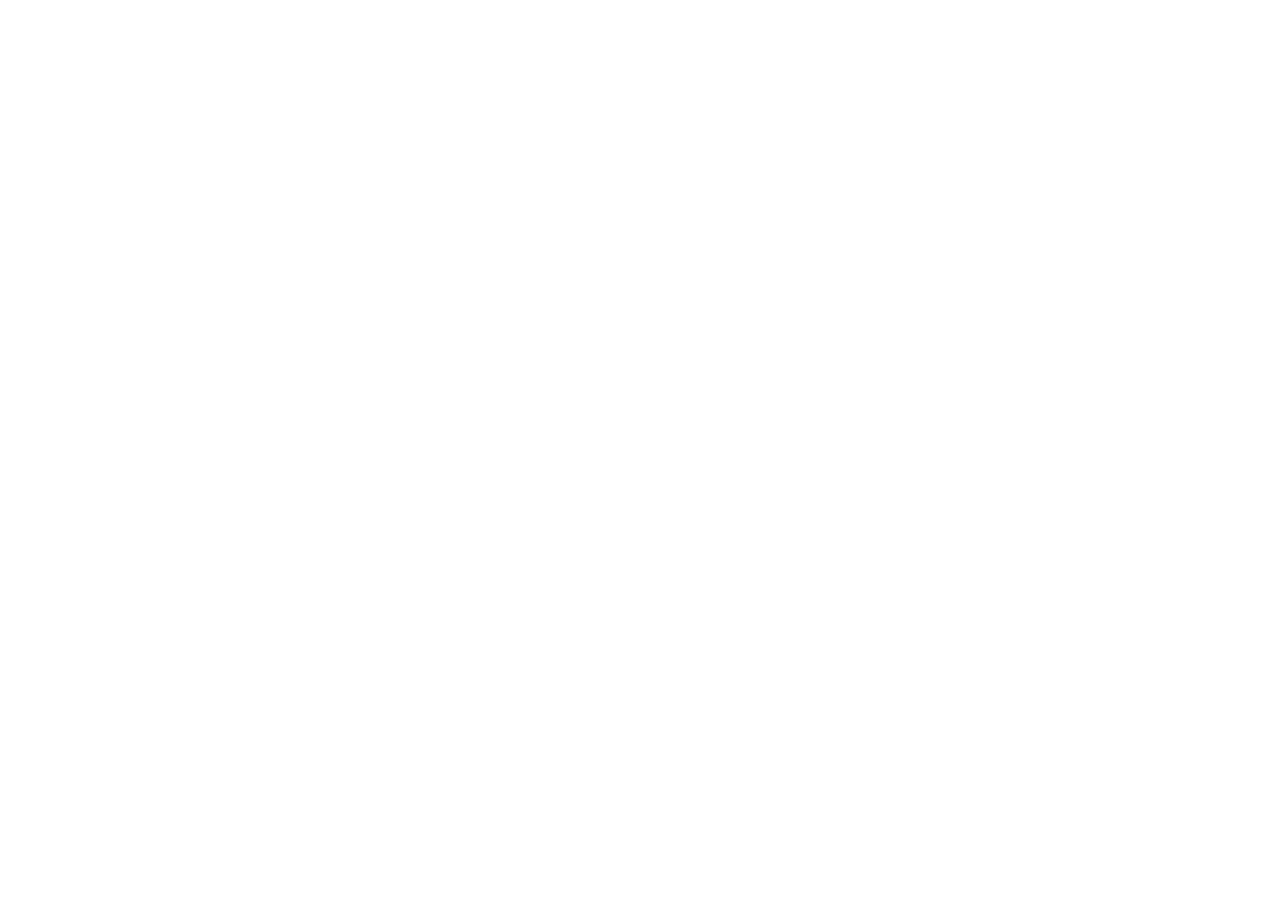
==== login.html @ cc6d6021 "init project" ====
<!DOCTYPE html>
<html lang="en">

<head>
    <meta charset="UTF-8">
    <meta http-equiv="X-UA-Compatible" content="IE=edge">
    <meta name="viewport" content="width=device-width, initial-scale=1.0">
    <title>Document</title>
</head>

<body>

</body>

</html>
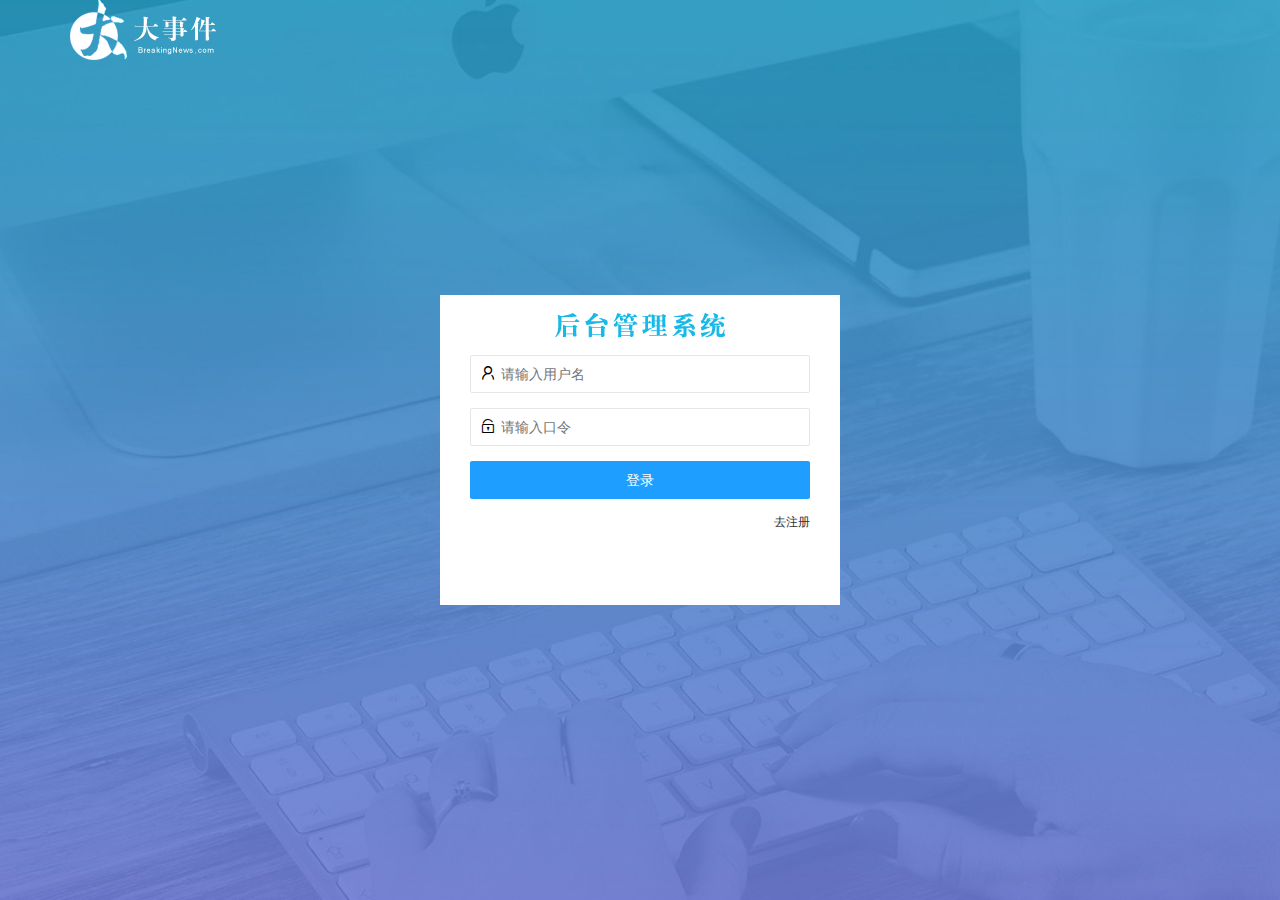
==== commit fdd7e1f1: "完成了登录和注册功能的开发" ====
--- a/login.html
+++ b/login.html
@@ -1,15 +1,105 @@
 <!DOCTYPE html>
-<html lang="en">
+<html lang="zh_cn">
 
 <head>
     <meta charset="UTF-8">
     <meta http-equiv="X-UA-Compatible" content="IE=edge">
     <meta name="viewport" content="width=device-width, initial-scale=1.0">
-    <title>Document</title>
+    <title>大事件-登录/注册</title>
+    <!-- 导入layUI样式 -->
+    <link rel="stylesheet" href="/assets/lib/layui/css/layui.css">
+    <!-- 导入自定义样式 -->
+    <link rel="stylesheet" href="/assets/css/login.css">
 </head>
 
 <body>
+    <!-- 头部logo区域 -->
+    <div class="layui-main">
+        <img src="/assets/images/logo.png" alt="logo" />
+    </div>
+    <!-- 登录注册区域 -->
+    <div class="loginAndRegBox">
+        <div class="title-box"></div>
 
+
+
+        <!-- 登录区域 -->
+        <div class="login-box">
+            <!-- 登录表单 
+        layui-form-item:表示一行
+        -->
+            <form class="layui-form" id="form_login">
+                <div class="layui-form-item">
+                    <i class="layui-icon layui-icon-username"></i>
+                    <input type="text" name="username" required lay-verify="required" placeholder="请输入用户名" autocomplete="off" class="layui-input">
+
+                </div>
+                <div class="layui-form-item">
+                    <i class="layui-icon layui-icon-password"></i>
+
+                    <input type="password" name="password" required lay-verify="required|pass" placeholder="请输入口令" autocomplete="off" class="layui-input">
+
+                </div>
+                <div class="layui-form-item">
+                    <button class="layui-btn layui-btn-fluid layui-btn-normal" lay-submit lay-filter="formDemo">登录</button>
+
+                </div>
+
+                <div class="layui-form-item links">
+                    <!-- href="javascript:;" 作用防止跳转 -->
+                    <a href="javascript:;" id="link_reg">去注册</a>
+                </div>
+
+            </form>
+
+
+
+        </div>
+        <!-- 注册区域 -->
+        <div class="reg-box">
+            <form class="layui-form" id="form_reg">
+                <div class="layui-form-item">
+                    <i class="layui-icon layui-icon-username"></i>
+                    <input type="text" name="username" required lay-verify="required" placeholder="请输入用户名" autocomplete="off" class="layui-input">
+
+                </div>
+                <div class="layui-form-item">
+                    <i class="layui-icon layui-icon-password"></i>
+                    <!-- lay-verify表单项验证想要生效，需要引入layUI的js文件 -->
+                    <input type="password" name="password" required lay-verify="required|pass" placeholder="请输入口令" autocomplete="off" class="layui-input">
+
+                </div>
+                <div class="layui-form-item">
+                    <i class="layui-icon layui-icon-password"></i>
+
+                    <input type="password" name="repassword" required lay-verify="required|pass|repass" placeholder="请确认口令" autocomplete="off" class="layui-input">
+
+                </div>
+                <div class="layui-form-item">
+                    <button class="layui-btn layui-btn-fluid layui-btn-normal" lay-submit lay-filter="formDemo">注册</button>
+
+                </div>
+
+                <div class="layui-form-item links">
+                    <!-- href="javascript:;" 作用防止跳转 -->
+                    <a href="javascript:;" id="link_login">去登录</a>
+                </div>
+
+            </form>
+
+
+        </div>
+
+    </div>
+
+    <!-- 导入layUI的JS库 -->
+    <script src="/assets/lib/layui/layui.all.js"></script>
+    <!-- 导入jquery库 -->
+    <script src="/assets/lib/jquery.js"></script>
+    <!-- 导入自定义基础库 -->
+    <script src="/assets/js/base.js"></script>
+    <!-- 导入自定义js -->
+    <script src="/assets/js/login.js"></script>
 </body>
 
 </html>--- a/assets/lib/layui/css/layui.css
+++ b/assets/lib/layui/css/layui.css
@@ -0,0 +1,2 @@
+/** layui-v2.5.5 MIT License By https://www.layui.com */
+ .layui-inline,img{display:inline-block;vertical-align:middle}h1,h2,h3,h4,h5,h6{font-weight:400}.layui-edge,.layui-header,.layui-inline,.layui-main{position:relative}.layui-body,.layui-edge,.layui-elip{overflow:hidden}.layui-btn,.layui-edge,.layui-inline,img{vertical-align:middle}.layui-btn,.layui-disabled,.layui-icon,.layui-unselect{-moz-user-select:none;-webkit-user-select:none;-ms-user-select:none}.layui-elip,.layui-form-checkbox span,.layui-form-pane .layui-form-label{text-overflow:ellipsis;white-space:nowrap}.layui-breadcrumb,.layui-tree-btnGroup{visibility:hidden}blockquote,body,button,dd,div,dl,dt,form,h1,h2,h3,h4,h5,h6,input,li,ol,p,pre,td,textarea,th,ul{margin:0;padding:0;-webkit-tap-highlight-color:rgba(0,0,0,0)}a:active,a:hover{outline:0}img{border:none}li{list-style:none}table{border-collapse:collapse;border-spacing:0}h4,h5,h6{font-size:100%}button,input,optgroup,option,select,textarea{font-family:inherit;font-size:inherit;font-style:inherit;font-weight:inherit;outline:0}pre{white-space:pre-wrap;white-space:-moz-pre-wrap;white-space:-pre-wrap;white-space:-o-pre-wrap;word-wrap:break-word}body{line-height:24px;font:14px Helvetica Neue,Helvetica,PingFang SC,Tahoma,Arial,sans-serif}hr{height:1px;margin:10px 0;border:0;clear:both}a{color:#333;text-decoration:none}a:hover{color:#777}a cite{font-style:normal;*cursor:pointer}.layui-border-box,.layui-border-box *{box-sizing:border-box}.layui-box,.layui-box *{box-sizing:content-box}.layui-clear{clear:both;*zoom:1}.layui-clear:after{content:'\20';clear:both;*zoom:1;display:block;height:0}.layui-inline{*display:inline;*zoom:1}.layui-edge{display:inline-block;width:0;height:0;border-width:6px;border-style:dashed;border-color:transparent}.layui-edge-top{top:-4px;border-bottom-color:#999;border-bottom-style:solid}.layui-edge-right{border-left-color:#999;border-left-style:solid}.layui-edge-bottom{top:2px;border-top-color:#999;border-top-style:solid}.layui-edge-left{border-right-color:#999;border-right-style:solid}.layui-disabled,.layui-disabled:hover{color:#d2d2d2!important;cursor:not-allowed!important}.layui-circle{border-radius:100%}.layui-show{display:block!important}.layui-hide{display:none!important}@font-face{font-family:layui-icon;src:url(../font/iconfont.eot?v=250);src:url(../font/iconfont.eot?v=250#iefix) format('embedded-opentype'),url(../font/iconfont.woff2?v=250) format('woff2'),url(../font/iconfont.woff?v=250) format('woff'),url(../font/iconfont.ttf?v=250) format('truetype'),url(../font/iconfont.svg?v=250#layui-icon) format('svg')}.layui-icon{font-family:layui-icon!important;font-size:16px;font-style:normal;-webkit-font-smoothing:antialiased;-moz-osx-font-smoothing:grayscale}.layui-icon-reply-fill:before{content:"\e611"}.layui-icon-set-fill:before{content:"\e614"}.layui-icon-menu-fill:before{content:"\e60f"}.layui-icon-search:before{content:"\e615"}.layui-icon-share:before{content:"\e641"}.layui-icon-set-sm:before{content:"\e620"}.layui-icon-engine:before{content:"\e628"}.layui-icon-close:before{content:"\1006"}.layui-icon-close-fill:before{content:"\1007"}.layui-icon-chart-screen:before{content:"\e629"}.layui-icon-star:before{content:"\e600"}.layui-icon-circle-dot:before{content:"\e617"}.layui-icon-chat:before{content:"\e606"}.layui-icon-release:before{content:"\e609"}.layui-icon-list:before{content:"\e60a"}.layui-icon-chart:before{content:"\e62c"}.layui-icon-ok-circle:before{content:"\1005"}.layui-icon-layim-theme:before{content:"\e61b"}.layui-icon-table:before{content:"\e62d"}.layui-icon-right:before{content:"\e602"}.layui-icon-left:before{content:"\e603"}.layui-icon-cart-simple:before{content:"\e698"}.layui-icon-face-cry:before{content:"\e69c"}.layui-icon-face-smile:before{content:"\e6af"}.layui-icon-survey:before{content:"\e6b2"}.layui-icon-tree:before{content:"\e62e"}.layui-icon-upload-circle:before{content:"\e62f"}.layui-icon-add-circle:before{content:"\e61f"}.layui-icon-download-circle:before{content:"\e601"}.layui-icon-templeate-1:before{content:"\e630"}.layui-icon-util:before{content:"\e631"}.layui-icon-face-surprised:before{content:"\e664"}.layui-icon-edit:before{content:"\e642"}.layui-icon-speaker:before{content:"\e645"}.layui-icon-down:before{content:"\e61a"}.layui-icon-file:before{content:"\e621"}.layui-icon-layouts:before{content:"\e632"}.layui-icon-rate-half:before{content:"\e6c9"}.layui-icon-add-circle-fine:before{content:"\e608"}.layui-icon-prev-circle:before{content:"\e633"}.layui-icon-read:before{content:"\e705"}.layui-icon-404:before{content:"\e61c"}.layui-icon-carousel:before{content:"\e634"}.layui-icon-help:before{content:"\e607"}.layui-icon-code-circle:before{content:"\e635"}.layui-icon-water:before{content:"\e636"}.layui-icon-username:before{content:"\e66f"}.layui-icon-find-fill:before{content:"\e670"}.layui-icon-about:before{content:"\e60b"}.layui-icon-location:before{content:"\e715"}.layui-icon-up:before{content:"\e619"}.layui-icon-pause:before{content:"\e651"}.layui-icon-date:before{content:"\e637"}.layui-icon-layim-uploadfile:before{content:"\e61d"}.layui-icon-delete:before{content:"\e640"}.layui-icon-play:before{content:"\e652"}.layui-icon-top:before{content:"\e604"}.layui-icon-friends:before{content:"\e612"}.layui-icon-refresh-3:before{content:"\e9aa"}.layui-icon-ok:before{content:"\e605"}.layui-icon-layer:before{content:"\e638"}.layui-icon-face-smile-fine:before{content:"\e60c"}.layui-icon-dollar:before{content:"\e659"}.layui-icon-group:before{content:"\e613"}.layui-icon-layim-download:before{content:"\e61e"}.layui-icon-picture-fine:before{content:"\e60d"}.layui-icon-link:before{content:"\e64c"}.layui-icon-diamond:before{content:"\e735"}.layui-icon-log:before{content:"\e60e"}.layui-icon-rate-solid:before{content:"\e67a"}.layui-icon-fonts-del:before{content:"\e64f"}.layui-icon-unlink:before{content:"\e64d"}.layui-icon-fonts-clear:before{content:"\e639"}.layui-icon-triangle-r:before{content:"\e623"}.layui-icon-circle:before{content:"\e63f"}.layui-icon-radio:before{content:"\e643"}.layui-icon-align-center:before{content:"\e647"}.layui-icon-align-right:before{content:"\e648"}.layui-icon-align-left:before{content:"\e649"}.layui-icon-loading-1:before{content:"\e63e"}.layui-icon-return:before{content:"\e65c"}.layui-icon-fonts-strong:before{content:"\e62b"}.layui-icon-upload:before{content:"\e67c"}.layui-icon-dialogue:before{content:"\e63a"}.layui-icon-video:before{content:"\e6ed"}.layui-icon-headset:before{content:"\e6fc"}.layui-icon-cellphone-fine:before{content:"\e63b"}.layui-icon-add-1:before{content:"\e654"}.layui-icon-face-smile-b:before{content:"\e650"}.layui-icon-fonts-html:before{content:"\e64b"}.layui-icon-form:before{content:"\e63c"}.layui-icon-cart:before{content:"\e657"}.layui-icon-camera-fill:before{content:"\e65d"}.layui-icon-tabs:before{content:"\e62a"}.layui-icon-fonts-code:before{content:"\e64e"}.layui-icon-fire:before{content:"\e756"}.layui-icon-set:before{content:"\e716"}.layui-icon-fonts-u:before{content:"\e646"}.layui-icon-triangle-d:before{content:"\e625"}.layui-icon-tips:before{content:"\e702"}.layui-icon-picture:before{content:"\e64a"}.layui-icon-more-vertical:before{content:"\e671"}.layui-icon-flag:before{content:"\e66c"}.layui-icon-loading:before{content:"\e63d"}.layui-icon-fonts-i:before{content:"\e644"}.layui-icon-refresh-1:before{content:"\e666"}.layui-icon-rmb:before{content:"\e65e"}.layui-icon-home:before{content:"\e68e"}.layui-icon-user:before{content:"\e770"}.layui-icon-notice:before{content:"\e667"}.layui-icon-login-weibo:before{content:"\e675"}.layui-icon-voice:before{content:"\e688"}.layui-icon-upload-drag:before{content:"\e681"}.layui-icon-login-qq:before{content:"\e676"}.layui-icon-snowflake:before{content:"\e6b1"}.layui-icon-file-b:before{content:"\e655"}.layui-icon-template:before{content:"\e663"}.layui-icon-auz:before{content:"\e672"}.layui-icon-console:before{content:"\e665"}.layui-icon-app:before{content:"\e653"}.layui-icon-prev:before{content:"\e65a"}.layui-icon-website:before{content:"\e7ae"}.layui-icon-next:before{content:"\e65b"}.layui-icon-component:before{content:"\e857"}.layui-icon-more:before{content:"\e65f"}.layui-icon-login-wechat:before{content:"\e677"}.layui-icon-shrink-right:before{content:"\e668"}.layui-icon-spread-left:before{content:"\e66b"}.layui-icon-camera:before{content:"\e660"}.layui-icon-note:before{content:"\e66e"}.layui-icon-refresh:before{content:"\e669"}.layui-icon-female:before{content:"\e661"}.layui-icon-male:before{content:"\e662"}.layui-icon-password:before{content:"\e673"}.layui-icon-senior:before{content:"\e674"}.layui-icon-theme:before{content:"\e66a"}.layui-icon-tread:before{content:"\e6c5"}.layui-icon-praise:before{content:"\e6c6"}.layui-icon-star-fill:before{content:"\e658"}.layui-icon-rate:before{content:"\e67b"}.layui-icon-template-1:before{content:"\e656"}.layui-icon-vercode:before{content:"\e679"}.layui-icon-cellphone:before{content:"\e678"}.layui-icon-screen-full:before{content:"\e622"}.layui-icon-screen-restore:before{content:"\e758"}.layui-icon-cols:before{content:"\e610"}.layui-icon-export:before{content:"\e67d"}.layui-icon-print:before{content:"\e66d"}.layui-icon-slider:before{content:"\e714"}.layui-icon-addition:before{content:"\e624"}.layui-icon-subtraction:before{content:"\e67e"}.layui-icon-service:before{content:"\e626"}.layui-icon-transfer:before{content:"\e691"}.layui-main{width:1140px;margin:0 auto}.layui-header{z-index:1000;height:60px}.layui-header a:hover{transition:all .5s;-webkit-transition:all .5s}.layui-side{position:fixed;left:0;top:0;bottom:0;z-index:999;width:200px;overflow-x:hidden}.layui-side-scroll{position:relative;width:220px;height:100%;overflow-x:hidden}.layui-body{position:absolute;left:200px;right:0;top:0;bottom:0;z-index:998;width:auto;overflow-y:auto;box-sizing:border-box}.layui-layout-body{overflow:hidden}.layui-layout-admin .layui-header{background-color:#23262E}.layui-layout-admin .layui-side{top:60px;width:200px;overflow-x:hidden}.layui-layout-admin .layui-body{position:fixed;top:60px;bottom:44px}.layui-layout-admin .layui-main{width:auto;margin:0 15px}.layui-layout-admin .layui-footer{position:fixed;left:200px;right:0;bottom:0;height:44px;line-height:44px;padding:0 15px;background-color:#eee}.layui-layout-admin .layui-logo{position:absolute;left:0;top:0;width:200px;height:100%;line-height:60px;text-align:center;color:#009688;font-size:16px}.layui-layout-admin .layui-header .layui-nav{background:0 0}.layui-layout-left{position:absolute!important;left:200px;top:0}.layui-layout-right{position:absolute!important;right:0;top:0}.layui-container{position:relative;margin:0 auto;padding:0 15px;box-sizing:border-box}.layui-fluid{position:relative;margin:0 auto;padding:0 15px}.layui-row:after,.layui-row:before{content:'';display:block;clear:both}.layui-col-lg1,.layui-col-lg10,.layui-col-lg11,.layui-col-lg12,.layui-col-lg2,.layui-col-lg3,.layui-col-lg4,.layui-col-lg5,.layui-col-lg6,.layui-col-lg7,.layui-col-lg8,.layui-col-lg9,.layui-col-md1,.layui-col-md10,.layui-col-md11,.layui-col-md12,.layui-col-md2,.layui-col-md3,.layui-col-md4,.layui-col-md5,.layui-col-md6,.layui-col-md7,.layui-col-md8,.layui-col-md9,.layui-col-sm1,.layui-col-sm10,.layui-col-sm11,.layui-col-sm12,.layui-col-sm2,.layui-col-sm3,.layui-col-sm4,.layui-col-sm5,.layui-col-sm6,.layui-col-sm7,.layui-col-sm8,.layui-col-sm9,.layui-col-xs1,.layui-col-xs10,.layui-col-xs11,.layui-col-xs12,.layui-col-xs2,.layui-col-xs3,.layui-col-xs4,.layui-col-xs5,.layui-col-xs6,.layui-col-xs7,.layui-col-xs8,.layui-col-xs9{position:relative;display:block;box-sizing:border-box}.layui-col-xs1,.layui-col-xs10,.layui-col-xs11,.layui-col-xs12,.layui-col-xs2,.layui-col-xs3,.layui-col-xs4,.layui-col-xs5,.layui-col-xs6,.layui-col-xs7,.layui-col-xs8,.layui-col-xs9{float:left}.layui-col-xs1{width:8.33333333%}.layui-col-xs2{width:16.66666667%}.layui-col-xs3{width:25%}.layui-col-xs4{width:33.33333333%}.layui-col-xs5{width:41.66666667%}.layui-col-xs6{width:50%}.layui-col-xs7{width:58.33333333%}.layui-col-xs8{width:66.66666667%}.layui-col-xs9{width:75%}.layui-col-xs10{width:83.33333333%}.layui-col-xs11{width:91.66666667%}.layui-col-xs12{width:100%}.layui-col-xs-offset1{margin-left:8.33333333%}.layui-col-xs-offset2{margin-left:16.66666667%}.layui-col-xs-offset3{margin-left:25%}.layui-col-xs-offset4{margin-left:33.33333333%}.layui-col-xs-offset5{margin-left:41.66666667%}.layui-col-xs-offset6{margin-left:50%}.layui-col-xs-offset7{margin-left:58.33333333%}.layui-col-xs-offset8{margin-left:66.66666667%}.layui-col-xs-offset9{margin-left:75%}.layui-col-xs-offset10{margin-left:83.33333333%}.layui-col-xs-offset11{margin-left:91.66666667%}.layui-col-xs-offset12{margin-left:100%}@media screen and (max-width:768px){.layui-hide-xs{display:none!important}.layui-show-xs-block{display:block!important}.layui-show-xs-inline{display:inline!important}.layui-show-xs-inline-block{display:inline-block!important}}@media screen and (min-width:768px){.layui-container{width:750px}.layui-hide-sm{display:none!important}.layui-show-sm-block{display:block!important}.layui-show-sm-inline{display:inline!important}.layui-show-sm-inline-block{display:inline-block!important}.layui-col-sm1,.layui-col-sm10,.layui-col-sm11,.layui-col-sm12,.layui-col-sm2,.layui-col-sm3,.layui-col-sm4,.layui-col-sm5,.layui-col-sm6,.layui-col-sm7,.layui-col-sm8,.layui-col-sm9{float:left}.layui-col-sm1{width:8.33333333%}.layui-col-sm2{width:16.66666667%}.layui-col-sm3{width:25%}.layui-col-sm4{width:33.33333333%}.layui-col-sm5{width:41.66666667%}.layui-col-sm6{width:50%}.layui-col-sm7{width:58.33333333%}.layui-col-sm8{width:66.66666667%}.layui-col-sm9{width:75%}.layui-col-sm10{width:83.33333333%}.layui-col-sm11{width:91.66666667%}.layui-col-sm12{width:100%}.layui-col-sm-offset1{margin-left:8.33333333%}.layui-col-sm-offset2{margin-left:16.66666667%}.layui-col-sm-offset3{margin-left:25%}.layui-col-sm-offset4{margin-left:33.33333333%}.layui-col-sm-offset5{margin-left:41.66666667%}.layui-col-sm-offset6{margin-left:50%}.layui-col-sm-offset7{margin-left:58.33333333%}.layui-col-sm-offset8{margin-left:66.66666667%}.layui-col-sm-offset9{margin-left:75%}.layui-col-sm-offset10{margin-left:83.33333333%}.layui-col-sm-offset11{margin-left:91.66666667%}.layui-col-sm-offset12{margin-left:100%}}@media screen and (min-width:992px){.layui-container{width:970px}.layui-hide-md{display:none!important}.layui-show-md-block{display:block!important}.layui-show-md-inline{display:inline!important}.layui-show-md-inline-block{display:inline-block!important}.layui-col-md1,.layui-col-md10,.layui-col-md11,.layui-col-md12,.layui-col-md2,.layui-col-md3,.layui-col-md4,.layui-col-md5,.layui-col-md6,.layui-col-md7,.layui-col-md8,.layui-col-md9{float:left}.layui-col-md1{width:8.33333333%}.layui-col-md2{width:16.66666667%}.layui-col-md3{width:25%}.layui-col-md4{width:33.33333333%}.layui-col-md5{width:41.66666667%}.layui-col-md6{width:50%}.layui-col-md7{width:58.33333333%}.layui-col-md8{width:66.66666667%}.layui-col-md9{width:75%}.layui-col-md10{width:83.33333333%}.layui-col-md11{width:91.66666667%}.layui-col-md12{width:100%}.layui-col-md-offset1{margin-left:8.33333333%}.layui-col-md-offset2{margin-left:16.66666667%}.layui-col-md-offset3{margin-left:25%}.layui-col-md-offset4{margin-left:33.33333333%}.layui-col-md-offset5{margin-left:41.66666667%}.layui-col-md-offset6{margin-left:50%}.layui-col-md-offset7{margin-left:58.33333333%}.layui-col-md-offset8{margin-left:66.66666667%}.layui-col-md-offset9{margin-left:75%}.layui-col-md-offset10{margin-left:83.33333333%}.layui-col-md-offset11{margin-left:91.66666667%}.layui-col-md-offset12{margin-left:100%}}@media screen and (min-width:1200px){.layui-container{width:1170px}.layui-hide-lg{display:none!important}.layui-show-lg-block{display:block!important}.layui-show-lg-inline{display:inline!important}.layui-show-lg-inline-block{display:inline-block!important}.layui-col-lg1,.layui-col-lg10,.layui-col-lg11,.layui-col-lg12,.layui-col-lg2,.layui-col-lg3,.layui-col-lg4,.layui-col-lg5,.layui-col-lg6,.layui-col-lg7,.layui-col-lg8,.layui-col-lg9{float:left}.layui-col-lg1{width:8.33333333%}.layui-col-lg2{width:16.66666667%}.layui-col-lg3{width:25%}.layui-col-lg4{width:33.33333333%}.layui-col-lg5{width:41.66666667%}.layui-col-lg6{width:50%}.layui-col-lg7{width:58.33333333%}.layui-col-lg8{width:66.66666667%}.layui-col-lg9{width:75%}.layui-col-lg10{width:83.33333333%}.layui-col-lg11{width:91.66666667%}.layui-col-lg12{width:100%}.layui-col-lg-offset1{margin-left:8.33333333%}.layui-col-lg-offset2{margin-left:16.66666667%}.layui-col-lg-offset3{margin-left:25%}.layui-col-lg-offset4{margin-left:33.33333333%}.layui-col-lg-offset5{margin-left:41.66666667%}.layui-col-lg-offset6{margin-left:50%}.layui-col-lg-offset7{margin-left:58.33333333%}.layui-col-lg-offset8{margin-left:66.66666667%}.layui-col-lg-offset9{margin-left:75%}.layui-col-lg-offset10{margin-left:83.33333333%}.layui-col-lg-offset11{margin-left:91.66666667%}.layui-col-lg-offset12{margin-left:100%}}.layui-col-space1{margin:-.5px}.layui-col-space1>*{padding:.5px}.layui-col-space3{margin:-1.5px}.layui-col-space3>*{padding:1.5px}.layui-col-space5{margin:-2.5px}.layui-col-space5>*{padding:2.5px}.layui-col-space8{margin:-3.5px}.layui-col-space8>*{padding:3.5px}.layui-col-space10{margin:-5px}.layui-col-space10>*{padding:5px}.layui-col-space12{margin:-6px}.layui-col-space12>*{padding:6px}.layui-col-space15{margin:-7.5px}.layui-col-space15>*{padding:7.5px}.layui-col-space18{margin:-9px}.layui-col-space18>*{padding:9px}.layui-col-space20{margin:-10px}.layui-col-space20>*{padding:10px}.layui-col-space22{margin:-11px}.layui-col-space22>*{padding:11px}.layui-col-space25{margin:-12.5px}.layui-col-space25>*{padding:12.5px}.layui-col-space30{margin:-15px}.layui-col-space30>*{padding:15px}.layui-btn,.layui-input,.layui-select,.layui-textarea,.layui-upload-button{outline:0;-webkit-appearance:none;transition:all .3s;-webkit-transition:all .3s;box-sizing:border-box}.layui-elem-quote{margin-bottom:10px;padding:15px;line-height:22px;border-left:5px solid #009688;border-radius:0 2px 2px 0;background-color:#f2f2f2}.layui-quote-nm{border-style:solid;border-width:1px 1px 1px 5px;background:0 0}.layui-elem-field{margin-bottom:10px;padding:0;border-width:1px;border-style:solid}.layui-elem-field legend{margin-left:20px;padding:0 10px;font-size:20px;font-weight:300}.layui-field-title{margin:10px 0 20px;border-width:1px 0 0}.layui-field-box{padding:10px 15px}.layui-field-title .layui-field-box{padding:10px 0}.layui-progress{position:relative;height:6px;border-radius:20px;background-color:#e2e2e2}.layui-progress-bar{position:absolute;left:0;top:0;width:0;max-width:100%;height:6px;border-radius:20px;text-align:right;background-color:#5FB878;transition:all .3s;-webkit-transition:all .3s}.layui-progress-big,.layui-progress-big .layui-progress-bar{height:18px;line-height:18px}.layui-progress-text{position:relative;top:-20px;line-height:18px;font-size:12px;color:#666}.layui-progress-big .layui-progress-text{position:static;padding:0 10px;color:#fff}.layui-collapse{border-width:1px;border-style:solid;border-radius:2px}.layui-colla-content,.layui-colla-item{border-top-width:1px;border-top-style:solid}.layui-colla-item:first-child{border-top:none}.layui-colla-title{position:relative;height:42px;line-height:42px;padding:0 15px 0 35px;color:#333;background-color:#f2f2f2;cursor:pointer;font-size:14px;overflow:hidden}.layui-colla-content{display:none;padding:10px 15px;line-height:22px;color:#666}.layui-colla-icon{position:absolute;left:15px;top:0;font-size:14px}.layui-card{margin-bottom:15px;border-radius:2px;background-color:#fff;box-shadow:0 1px 2px 0 rgba(0,0,0,.05)}.layui-card:last-child{margin-bottom:0}.layui-card-header{position:relative;height:42px;line-height:42px;padding:0 15px;border-bottom:1px solid #f6f6f6;color:#333;border-radius:2px 2px 0 0;font-size:14px}.layui-bg-black,.layui-bg-blue,.layui-bg-cyan,.layui-bg-green,.layui-bg-orange,.layui-bg-red{color:#fff!important}.layui-card-body{position:relative;padding:10px 15px;line-height:24px}.layui-card-body[pad15]{padding:15px}.layui-card-body[pad20]{padding:20px}.layui-card-body .layui-table{margin:5px 0}.layui-card .layui-tab{margin:0}.layui-panel-window{position:relative;padding:15px;border-radius:0;border-top:5px solid #E6E6E6;background-color:#fff}.layui-auxiliar-moving{position:fixed;left:0;right:0;top:0;bottom:0;width:100%;height:100%;background:0 0;z-index:9999999999}.layui-form-label,.layui-form-mid,.layui-form-select,.layui-input-block,.layui-input-inline,.layui-textarea{position:relative}.layui-bg-red{background-color:#FF5722!important}.layui-bg-orange{background-color:#FFB800!important}.layui-bg-green{background-color:#009688!important}.layui-bg-cyan{background-color:#2F4056!important}.layui-bg-blue{background-color:#1E9FFF!important}.layui-bg-black{background-color:#393D49!important}.layui-bg-gray{background-color:#eee!important;color:#666!important}.layui-badge-rim,.layui-colla-content,.layui-colla-item,.layui-collapse,.layui-elem-field,.layui-form-pane .layui-form-item[pane],.layui-form-pane .layui-form-label,.layui-input,.layui-layedit,.layui-layedit-tool,.layui-quote-nm,.layui-select,.layui-tab-bar,.layui-tab-card,.layui-tab-title,.layui-tab-title .layui-this:after,.layui-textarea{border-color:#e6e6e6}.layui-timeline-item:before,hr{background-color:#e6e6e6}.layui-text{line-height:22px;font-size:14px;color:#666}.layui-text h1,.layui-text h2,.layui-text h3{font-weight:500;color:#333}.layui-text h1{font-size:30px}.layui-text h2{font-size:24px}.layui-text h3{font-size:18px}.layui-text a:not(.layui-btn){color:#01AAED}.layui-text a:not(.layui-btn):hover{text-decoration:underline}.layui-text ul{padding:5px 0 5px 15px}.layui-text ul li{margin-top:5px;list-style-type:disc}.layui-text em,.layui-word-aux{color:#999!important;padding:0 5px!important}.layui-btn{display:inline-block;height:38px;line-height:38px;padding:0 18px;background-color:#009688;color:#fff;white-space:nowrap;text-align:center;font-size:14px;border:none;border-radius:2px;cursor:pointer}.layui-btn:hover{opacity:.8;filter:alpha(opacity=80);color:#fff}.layui-btn:active{opacity:1;filter:alpha(opacity=100)}.layui-btn+.layui-btn{margin-left:10px}.layui-btn-container{font-size:0}.layui-btn-container .layui-btn{margin-right:10px;margin-bottom:10px}.layui-btn-container .layui-btn+.layui-btn{margin-left:0}.layui-table .layui-btn-container .layui-btn{margin-bottom:9px}.layui-btn-radius{border-radius:100px}.layui-btn .layui-icon{margin-right:3px;font-size:18px;vertical-align:bottom;vertical-align:middle\9}.layui-btn-primary{border:1px solid #C9C9C9;background-color:#fff;color:#555}.layui-btn-primary:hover{border-color:#009688;color:#333}.layui-btn-normal{background-color:#1E9FFF}.layui-btn-warm{background-color:#FFB800}.layui-btn-danger{background-color:#FF5722}.layui-btn-checked{background-color:#5FB878}.layui-btn-disabled,.layui-btn-disabled:active,.layui-btn-disabled:hover{border:1px solid #e6e6e6;background-color:#FBFBFB;color:#C9C9C9;cursor:not-allowed;opacity:1}.layui-btn-lg{height:44px;line-height:44px;padding:0 25px;font-size:16px}.layui-btn-sm{height:30px;line-height:30px;padding:0 10px;font-size:12px}.layui-btn-sm i{font-size:16px!important}.layui-btn-xs{height:22px;line-height:22px;padding:0 5px;font-size:12px}.layui-btn-xs i{font-size:14px!important}.layui-btn-group{display:inline-block;vertical-align:middle;font-size:0}.layui-btn-group .layui-btn{margin-left:0!important;margin-right:0!important;border-left:1px solid rgba(255,255,255,.5);border-radius:0}.layui-btn-group .layui-btn-primary{border-left:none}.layui-btn-group .layui-btn-primary:hover{border-color:#C9C9C9;color:#009688}.layui-btn-group .layui-btn:first-child{border-left:none;border-radius:2px 0 0 2px}.layui-btn-group .layui-btn-primary:first-child{border-left:1px solid #c9c9c9}.layui-btn-group .layui-btn:last-child{border-radius:0 2px 2px 0}.layui-btn-group .layui-btn+.layui-btn{margin-left:0}.layui-btn-group+.layui-btn-group{margin-left:10px}.layui-btn-fluid{width:100%}.layui-input,.layui-select,.layui-textarea{height:38px;line-height:1.3;line-height:38px\9;border-width:1px;border-style:solid;background-color:#fff;border-radius:2px}.layui-input::-webkit-input-placeholder,.layui-select::-webkit-input-placeholder,.layui-textarea::-webkit-input-placeholder{line-height:1.3}.layui-input,.layui-textarea{display:block;width:100%;padding-left:10px}.layui-input:hover,.layui-textarea:hover{border-color:#D2D2D2!important}.layui-input:focus,.layui-textarea:focus{border-color:#C9C9C9!important}.layui-textarea{min-height:100px;height:auto;line-height:20px;padding:6px 10px;resize:vertical}.layui-select{padding:0 10px}.layui-form input[type=checkbox],.layui-form input[type=radio],.layui-form select{display:none}.layui-form [lay-ignore]{display:initial}.layui-form-item{margin-bottom:15px;clear:both;*zoom:1}.layui-form-item:after{content:'\20';clear:both;*zoom:1;display:block;height:0}.layui-form-label{float:left;display:block;padding:9px 15px;width:80px;font-weight:400;line-height:20px;text-align:right}.layui-form-label-col{display:block;float:none;padding:9px 0;line-height:20px;text-align:left}.layui-form-item .layui-inline{margin-bottom:5px;margin-right:10px}.layui-input-block{margin-left:110px;min-height:36px}.layui-input-inline{display:inline-block;vertical-align:middle}.layui-form-item .layui-input-inline{float:left;width:190px;margin-right:10px}.layui-form-text .layui-input-inline{width:auto}.layui-form-mid{float:left;display:block;padding:9px 0!important;line-height:20px;margin-right:10px}.layui-form-danger+.layui-form-select .layui-input,.layui-form-danger:focus{border-color:#FF5722!important}.layui-form-select .layui-input{padding-right:30px;cursor:pointer}.layui-form-select .layui-edge{position:absolute;right:10px;top:50%;margin-top:-3px;cursor:pointer;border-width:6px;border-top-color:#c2c2c2;border-top-style:solid;transition:all .3s;-webkit-transition:all .3s}.layui-form-select dl{display:none;position:absolute;left:0;top:42px;padding:5px 0;z-index:899;min-width:100%;border:1px solid #d2d2d2;max-height:300px;overflow-y:auto;background-color:#fff;border-radius:2px;box-shadow:0 2px 4px rgba(0,0,0,.12);box-sizing:border-box}.layui-form-select dl dd,.layui-form-select dl dt{padding:0 10px;line-height:36px;white-space:nowrap;overflow:hidden;text-overflow:ellipsis}.layui-form-select dl dt{font-size:12px;color:#999}.layui-form-select dl dd{cursor:pointer}.layui-form-select dl dd:hover{background-color:#f2f2f2;-webkit-transition:.5s all;transition:.5s all}.layui-form-select .layui-select-group dd{padding-left:20px}.layui-form-select dl dd.layui-select-tips{padding-left:10px!important;color:#999}.layui-form-select dl dd.layui-this{background-color:#5FB878;color:#fff}.layui-form-checkbox,.layui-form-select dl dd.layui-disabled{background-color:#fff}.layui-form-selected dl{display:block}.layui-form-checkbox,.layui-form-checkbox *,.layui-form-switch{display:inline-block;vertical-align:middle}.layui-form-selected .layui-edge{margin-top:-9px;-webkit-transform:rotate(180deg);transform:rotate(180deg);margin-top:-3px\9}:root .layui-form-selected .layui-edge{margin-top:-9px\0/IE9}.layui-form-selectup dl{top:auto;bottom:42px}.layui-select-none{margin:5px 0;text-align:center;color:#999}.layui-select-disabled .layui-disabled{border-color:#eee!important}.layui-select-disabled .layui-edge{border-top-color:#d2d2d2}.layui-form-checkbox{position:relative;height:30px;line-height:30px;margin-right:10px;padding-right:30px;cursor:pointer;font-size:0;-webkit-transition:.1s linear;transition:.1s linear;box-sizing:border-box}.layui-form-checkbox span{padding:0 10px;height:100%;font-size:14px;border-radius:2px 0 0 2px;background-color:#d2d2d2;color:#fff;overflow:hidden}.layui-form-checkbox:hover span{background-color:#c2c2c2}.layui-form-checkbox i{position:absolute;right:0;top:0;width:30px;height:28px;border:1px solid #d2d2d2;border-left:none;border-radius:0 2px 2px 0;color:#fff;font-size:20px;text-align:center}.layui-form-checkbox:hover i{border-color:#c2c2c2;color:#c2c2c2}.layui-form-checked,.layui-form-checked:hover{border-color:#5FB878}.layui-form-checked span,.layui-form-checked:hover span{background-color:#5FB878}.layui-form-checked i,.layui-form-checked:hover i{color:#5FB878}.layui-form-item .layui-form-checkbox{margin-top:4px}.layui-form-checkbox[lay-skin=primary]{height:auto!important;line-height:normal!important;min-width:18px;min-height:18px;border:none!important;margin-right:0;padding-left:28px;padding-right:0;background:0 0}.layui-form-checkbox[lay-skin=primary] span{padding-left:0;padding-right:15px;line-height:18px;background:0 0;color:#666}.layui-form-checkbox[lay-skin=primary] i{right:auto;left:0;width:16px;height:16px;line-height:16px;border:1px solid #d2d2d2;font-size:12px;border-radius:2px;background-color:#fff;-webkit-transition:.1s linear;transition:.1s linear}.layui-form-checkbox[lay-skin=primary]:hover i{border-color:#5FB878;color:#fff}.layui-form-checked[lay-skin=primary] i{border-color:#5FB878!important;background-color:#5FB878;color:#fff}.layui-checkbox-disbaled[lay-skin=primary] span{background:0 0!important;color:#c2c2c2}.layui-checkbox-disbaled[lay-skin=primary]:hover i{border-color:#d2d2d2}.layui-form-item .layui-form-checkbox[lay-skin=primary]{margin-top:10px}.layui-form-switch{position:relative;height:22px;line-height:22px;min-width:35px;padding:0 5px;margin-top:8px;border:1px solid #d2d2d2;border-radius:20px;cursor:pointer;background-color:#fff;-webkit-transition:.1s linear;transition:.1s linear}.layui-form-switch i{position:absolute;left:5px;top:3px;width:16px;height:16px;border-radius:20px;background-color:#d2d2d2;-webkit-transition:.1s linear;transition:.1s linear}.layui-form-switch em{position:relative;top:0;width:25px;margin-left:21px;padding:0!important;text-align:center!important;color:#999!important;font-style:normal!important;font-size:12px}.layui-form-onswitch{border-color:#5FB878;background-color:#5FB878}.layui-checkbox-disbaled,.layui-checkbox-disbaled i{border-color:#e2e2e2!important}.layui-form-onswitch i{left:100%;margin-left:-21px;background-color:#fff}.layui-form-onswitch em{margin-left:5px;margin-right:21px;color:#fff!important}.layui-checkbox-disbaled span{background-color:#e2e2e2!important}.layui-checkbox-disbaled:hover i{color:#fff!important}[lay-radio]{display:none}.layui-form-radio,.layui-form-radio *{display:inline-block;vertical-align:middle}.layui-form-radio{line-height:28px;margin:6px 10px 0 0;padding-right:10px;cursor:pointer;font-size:0}.layui-form-radio *{font-size:14px}.layui-form-radio>i{margin-right:8px;font-size:22px;color:#c2c2c2}.layui-form-radio>i:hover,.layui-form-radioed>i{color:#5FB878}.layui-radio-disbaled>i{color:#e2e2e2!important}.layui-form-pane .layui-form-label{width:110px;padding:8px 15px;height:38px;line-height:20px;border-width:1px;border-style:solid;border-radius:2px 0 0 2px;text-align:center;background-color:#FBFBFB;overflow:hidden;box-sizing:border-box}.layui-form-pane .layui-input-inline{margin-left:-1px}.layui-form-pane .layui-input-block{margin-left:110px;left:-1px}.layui-form-pane .layui-input{border-radius:0 2px 2px 0}.layui-form-pane .layui-form-text .layui-form-label{float:none;width:100%;border-radius:2px;box-sizing:border-box;text-align:left}.layui-form-pane .layui-form-text .layui-input-inline{display:block;margin:0;top:-1px;clear:both}.layui-form-pane .layui-form-text .layui-input-block{margin:0;left:0;top:-1px}.layui-form-pane .layui-form-text .layui-textarea{min-height:100px;border-radius:0 0 2px 2px}.layui-form-pane .layui-form-checkbox{margin:4px 0 4px 10px}.layui-form-pane .layui-form-radio,.layui-form-pane .layui-form-switch{margin-top:6px;margin-left:10px}.layui-form-pane .layui-form-item[pane]{position:relative;border-width:1px;border-style:solid}.layui-form-pane .layui-form-item[pane] .layui-form-label{position:absolute;left:0;top:0;height:100%;border-width:0 1px 0 0}.layui-form-pane .layui-form-item[pane] .layui-input-inline{margin-left:110px}@media screen and (max-width:450px){.layui-form-item .layui-form-label{text-overflow:ellipsis;overflow:hidden;white-space:nowrap}.layui-form-item .layui-inline{display:block;margin-right:0;margin-bottom:20px;clear:both}.layui-form-item .layui-inline:after{content:'\20';clear:both;display:block;height:0}.layui-form-item .layui-input-inline{display:block;float:none;left:-3px;width:auto;margin:0 0 10px 112px}.layui-form-item .layui-input-inline+.layui-form-mid{margin-left:110px;top:-5px;padding:0}.layui-form-item .layui-form-checkbox{margin-right:5px;margin-bottom:5px}}.layui-layedit{border-width:1px;border-style:solid;border-radius:2px}.layui-layedit-tool{padding:3px 5px;border-bottom-width:1px;border-bottom-style:solid;font-size:0}.layedit-tool-fixed{position:fixed;top:0;border-top:1px solid #e2e2e2}.layui-layedit-tool .layedit-tool-mid,.layui-layedit-tool .layui-icon{display:inline-block;vertical-align:middle;text-align:center;font-size:14px}.layui-layedit-tool .layui-icon{position:relative;width:32px;height:30px;line-height:30px;margin:3px 5px;color:#777;cursor:pointer;border-radius:2px}.layui-layedit-tool .layui-icon:hover{color:#393D49}.layui-layedit-tool .layui-icon:active{color:#000}.layui-layedit-tool .layedit-tool-active{background-color:#e2e2e2;color:#000}.layui-layedit-tool .layui-disabled,.layui-layedit-tool .layui-disabled:hover{color:#d2d2d2;cursor:not-allowed}.layui-layedit-tool .layedit-tool-mid{width:1px;height:18px;margin:0 10px;background-color:#d2d2d2}.layedit-tool-html{width:50px!important;font-size:30px!important}.layedit-tool-b,.layedit-tool-code,.layedit-tool-help{font-size:16px!important}.layedit-tool-d,.layedit-tool-face,.layedit-tool-image,.layedit-tool-unlink{font-size:18px!important}.layedit-tool-image input{position:absolute;font-size:0;left:0;top:0;width:100%;height:100%;opacity:.01;filter:Alpha(opacity=1);cursor:pointer}.layui-layedit-iframe iframe{display:block;width:100%}#LAY_layedit_code{overflow:hidden}.layui-laypage{display:inline-block;*display:inline;*zoom:1;vertical-align:middle;margin:10px 0;font-size:0}.layui-laypage>a:first-child,.layui-laypage>a:first-child em{border-radius:2px 0 0 2px}.layui-laypage>a:last-child,.layui-laypage>a:last-child em{border-radius:0 2px 2px 0}.layui-laypage>:first-child{margin-left:0!important}.layui-laypage>:last-child{margin-right:0!important}.layui-laypage a,.layui-laypage button,.layui-laypage input,.layui-laypage select,.layui-laypage span{border:1px solid #e2e2e2}.layui-laypage a,.layui-laypage span{display:inline-block;*display:inline;*zoom:1;vertical-align:middle;padding:0 15px;height:28px;line-height:28px;margin:0 -1px 5px 0;background-color:#fff;color:#333;font-size:12px}.layui-flow-more a *,.layui-laypage input,.layui-table-view select[lay-ignore]{display:inline-block}.layui-laypage a:hover{color:#009688}.layui-laypage em{font-style:normal}.layui-laypage .layui-laypage-spr{color:#999;font-weight:700}.layui-laypage a{text-decoration:none}.layui-laypage .layui-laypage-curr{position:relative}.layui-laypage .layui-laypage-curr em{position:relative;color:#fff}.layui-laypage .layui-laypage-curr .layui-laypage-em{position:absolute;left:-1px;top:-1px;padding:1px;width:100%;height:100%;background-color:#009688}.layui-laypage-em{border-radius:2px}.layui-laypage-next em,.layui-laypage-prev em{font-family:Sim sun;font-size:16px}.layui-laypage .layui-laypage-count,.layui-laypage .layui-laypage-limits,.layui-laypage .layui-laypage-refresh,.layui-laypage .layui-laypage-skip{margin-left:10px;margin-right:10px;padding:0;border:none}.layui-laypage .layui-laypage-limits,.layui-laypage .layui-laypage-refresh{vertical-align:top}.layui-laypage .layui-laypage-refresh i{font-size:18px;cursor:pointer}.layui-laypage select{height:22px;padding:3px;border-radius:2px;cursor:pointer}.layui-laypage .layui-laypage-skip{height:30px;line-height:30px;color:#999}.layui-laypage button,.layui-laypage input{height:30px;line-height:30px;border-radius:2px;vertical-align:top;background-color:#fff;box-sizing:border-box}.layui-laypage input{width:40px;margin:0 10px;padding:0 3px;text-align:center}.layui-laypage input:focus,.layui-laypage select:focus{border-color:#009688!important}.layui-laypage button{margin-left:10px;padding:0 10px;cursor:pointer}.layui-table,.layui-table-view{margin:10px 0}.layui-flow-more{margin:10px 0;text-align:center;color:#999;font-size:14px}.layui-flow-more a{height:32px;line-height:32px}.layui-flow-more a *{vertical-align:top}.layui-flow-more a cite{padding:0 20px;border-radius:3px;background-color:#eee;color:#333;font-style:normal}.layui-flow-more a cite:hover{opacity:.8}.layui-flow-more a i{font-size:30px;color:#737383}.layui-table{width:100%;background-color:#fff;color:#666}.layui-table tr{transition:all .3s;-webkit-transition:all .3s}.layui-table th{text-align:left;font-weight:400}.layui-table tbody tr:hover,.layui-table thead tr,.layui-table-click,.layui-table-header,.layui-table-hover,.layui-table-mend,.layui-table-patch,.layui-table-tool,.layui-table-total,.layui-table-total tr,.layui-table[lay-even] tr:nth-child(even){background-color:#f2f2f2}.layui-table td,.layui-table th,.layui-table-col-set,.layui-table-fixed-r,.layui-table-grid-down,.layui-table-header,.layui-table-page,.layui-table-tips-main,.layui-table-tool,.layui-table-total,.layui-table-view,.layui-table[lay-skin=line],.layui-table[lay-skin=row]{border-width:1px;border-style:solid;border-color:#e6e6e6}.layui-table td,.layui-table th{position:relative;padding:9px 15px;min-height:20px;line-height:20px;font-size:14px}.layui-table[lay-skin=line] td,.layui-table[lay-skin=line] th{border-width:0 0 1px}.layui-table[lay-skin=row] td,.layui-table[lay-skin=row] th{border-width:0 1px 0 0}.layui-table[lay-skin=nob] td,.layui-table[lay-skin=nob] th{border:none}.layui-table img{max-width:100px}.layui-table[lay-size=lg] td,.layui-table[lay-size=lg] th{padding:15px 30px}.layui-table-view .layui-table[lay-size=lg] .layui-table-cell{height:40px;line-height:40px}.layui-table[lay-size=sm] td,.layui-table[lay-size=sm] th{font-size:12px;padding:5px 10px}.layui-table-view .layui-table[lay-size=sm] .layui-table-cell{height:20px;line-height:20px}.layui-table[lay-data]{display:none}.layui-table-box{position:relative;overflow:hidden}.layui-table-view .layui-table{position:relative;width:auto;margin:0}.layui-table-view .layui-table[lay-skin=line]{border-width:0 1px 0 0}.layui-table-view .layui-table[lay-skin=row]{border-width:0 0 1px}.layui-table-view .layui-table td,.layui-table-view .layui-table th{padding:5px 0;border-top:none;border-left:none}.layui-table-view .layui-table th.layui-unselect .layui-table-cell span{cursor:pointer}.layui-table-view .layui-table td{cursor:default}.layui-table-view .layui-table td[data-edit=text]{cursor:text}.layui-table-view .layui-form-checkbox[lay-skin=primary] i{width:18px;height:18px}.layui-table-view .layui-form-radio{line-height:0;padding:0}.layui-table-view .layui-form-radio>i{margin:0;font-size:20px}.layui-table-init{position:absolute;left:0;top:0;width:100%;height:100%;text-align:center;z-index:110}.layui-table-init .layui-icon{position:absolute;left:50%;top:50%;margin:-15px 0 0 -15px;font-size:30px;color:#c2c2c2}.layui-table-header{border-width:0 0 1px;overflow:hidden}.layui-table-header .layui-table{margin-bottom:-1px}.layui-table-tool .layui-inline[lay-event]{position:relative;width:26px;height:26px;padding:5px;line-height:16px;margin-right:10px;text-align:center;color:#333;border:1px solid #ccc;cursor:pointer;-webkit-transition:.5s all;transition:.5s all}.layui-table-tool .layui-inline[lay-event]:hover{border:1px solid #999}.layui-table-tool-temp{padding-right:120px}.layui-table-tool-self{position:absolute;right:17px;top:10px}.layui-table-tool .layui-table-tool-self .layui-inline[lay-event]{margin:0 0 0 10px}.layui-table-tool-panel{position:absolute;top:29px;left:-1px;padding:5px 0;min-width:150px;min-height:40px;border:1px solid #d2d2d2;text-align:left;overflow-y:auto;background-color:#fff;box-shadow:0 2px 4px rgba(0,0,0,.12)}.layui-table-cell,.layui-table-tool-panel li{overflow:hidden;text-overflow:ellipsis;white-space:nowrap}.layui-table-tool-panel li{padding:0 10px;line-height:30px;-webkit-transition:.5s all;transition:.5s all}.layui-table-tool-panel li .layui-form-checkbox[lay-skin=primary]{width:100%;padding-left:28px}.layui-table-tool-panel li:hover{background-color:#f2f2f2}.layui-table-tool-panel li .layui-form-checkbox[lay-skin=primary] i{position:absolute;left:0;top:0}.layui-table-tool-panel li .layui-form-checkbox[lay-skin=primary] span{padding:0}.layui-table-tool .layui-table-tool-self .layui-table-tool-panel{left:auto;right:-1px}.layui-table-col-set{position:absolute;right:0;top:0;width:20px;height:100%;border-width:0 0 0 1px;background-color:#fff}.layui-table-sort{width:10px;height:20px;margin-left:5px;cursor:pointer!important}.layui-table-sort .layui-edge{position:absolute;left:5px;border-width:5px}.layui-table-sort .layui-table-sort-asc{top:3px;border-top:none;border-bottom-style:solid;border-bottom-color:#b2b2b2}.layui-table-sort .layui-table-sort-asc:hover{border-bottom-color:#666}.layui-table-sort .layui-table-sort-desc{bottom:5px;border-bottom:none;border-top-style:solid;border-top-color:#b2b2b2}.layui-table-sort .layui-table-sort-desc:hover{border-top-color:#666}.layui-table-sort[lay-sort=asc] .layui-table-sort-asc{border-bottom-color:#000}.layui-table-sort[lay-sort=desc] .layui-table-sort-desc{border-top-color:#000}.layui-table-cell{height:28px;line-height:28px;padding:0 15px;position:relative;box-sizing:border-box}.layui-table-cell .layui-form-checkbox[lay-skin=primary]{top:-1px;padding:0}.layui-table-cell .layui-table-link{color:#01AAED}.laytable-cell-checkbox,.laytable-cell-numbers,.laytable-cell-radio,.laytable-cell-space{padding:0;text-align:center}.layui-table-body{position:relative;overflow:auto;margin-right:-1px;margin-bottom:-1px}.layui-table-body .layui-none{line-height:26px;padding:15px;text-align:center;color:#999}.layui-table-fixed{position:absolute;left:0;top:0;z-index:101}.layui-table-fixed .layui-table-body{overflow:hidden}.layui-table-fixed-l{box-shadow:0 -1px 8px rgba(0,0,0,.08)}.layui-table-fixed-r{left:auto;right:-1px;border-width:0 0 0 1px;box-shadow:-1px 0 8px rgba(0,0,0,.08)}.layui-table-fixed-r .layui-table-header{position:relative;overflow:visible}.layui-table-mend{position:absolute;right:-49px;top:0;height:100%;width:50px}.layui-table-tool{position:relative;z-index:890;width:100%;min-height:50px;line-height:30px;padding:10px 15px;border-width:0 0 1px}.layui-table-tool .layui-btn-container{margin-bottom:-10px}.layui-table-page,.layui-table-total{border-width:1px 0 0;margin-bottom:-1px;overflow:hidden}.layui-table-page{position:relative;width:100%;padding:7px 7px 0;height:41px;font-size:12px;white-space:nowrap}.layui-table-page>div{height:26px}.layui-table-page .layui-laypage{margin:0}.layui-table-page .layui-laypage a,.layui-table-page .layui-laypage span{height:26px;line-height:26px;margin-bottom:10px;border:none;background:0 0}.layui-table-page .layui-laypage a,.layui-table-page .layui-laypage span.layui-laypage-curr{padding:0 12px}.layui-table-page .layui-laypage span{margin-left:0;padding:0}.layui-table-page .layui-laypage .layui-laypage-prev{margin-left:-7px!important}.layui-table-page .layui-laypage .layui-laypage-curr .layui-laypage-em{left:0;top:0;padding:0}.layui-table-page .layui-laypage button,.layui-table-page .layui-laypage input{height:26px;line-height:26px}.layui-table-page .layui-laypage input{width:40px}.layui-table-page .layui-laypage button{padding:0 10px}.layui-table-page select{height:18px}.layui-table-patch .layui-table-cell{padding:0;width:30px}.layui-table-edit{position:absolute;left:0;top:0;width:100%;height:100%;padding:0 14px 1px;border-radius:0;box-shadow:1px 1px 20px rgba(0,0,0,.15)}.layui-table-edit:focus{border-color:#5FB878!important}select.layui-table-edit{padding:0 0 0 10px;border-color:#C9C9C9}.layui-table-view .layui-form-checkbox,.layui-table-view .layui-form-radio,.layui-table-view .layui-form-switch{top:0;margin:0;box-sizing:content-box}.layui-table-view .layui-form-checkbox{top:-1px;height:26px;line-height:26px}.layui-table-view .layui-form-checkbox i{height:26px}.layui-table-grid .layui-table-cell{overflow:visible}.layui-table-grid-down{position:absolute;top:0;right:0;width:26px;height:100%;padding:5px 0;border-width:0 0 0 1px;text-align:center;background-color:#fff;color:#999;cursor:pointer}.layui-table-grid-down .layui-icon{position:absolute;top:50%;left:50%;margin:-8px 0 0 -8px}.layui-table-grid-down:hover{background-color:#fbfbfb}body .layui-table-tips .layui-layer-content{background:0 0;padding:0;box-shadow:0 1px 6px rgba(0,0,0,.12)}.layui-table-tips-main{margin:-44px 0 0 -1px;max-height:150px;padding:8px 15px;font-size:14px;overflow-y:scroll;background-color:#fff;color:#666}.layui-table-tips-c{position:absolute;right:-3px;top:-13px;width:20px;height:20px;padding:3px;cursor:pointer;background-color:#666;border-radius:50%;color:#fff}.layui-table-tips-c:hover{background-color:#777}.layui-table-tips-c:before{position:relative;right:-2px}.layui-upload-file{display:none!important;opacity:.01;filter:Alpha(opacity=1)}.layui-upload-drag,.layui-upload-form,.layui-upload-wrap{display:inline-block}.layui-upload-list{margin:10px 0}.layui-upload-choose{padding:0 10px;color:#999}.layui-upload-drag{position:relative;padding:30px;border:1px dashed #e2e2e2;background-color:#fff;text-align:center;cursor:pointer;color:#999}.layui-upload-drag .layui-icon{font-size:50px;color:#009688}.layui-upload-drag[lay-over]{border-color:#009688}.layui-upload-iframe{position:absolute;width:0;height:0;border:0;visibility:hidden}.layui-upload-wrap{position:relative;vertical-align:middle}.layui-upload-wrap .layui-upload-file{display:block!important;position:absolute;left:0;top:0;z-index:10;font-size:100px;width:100%;height:100%;opacity:.01;filter:Alpha(opacity=1);cursor:pointer}.layui-transfer-active,.layui-transfer-box{display:inline-block;vertical-align:middle}.layui-transfer-box,.layui-transfer-header,.layui-transfer-search{border-width:0;border-style:solid;border-color:#e6e6e6}.layui-transfer-box{position:relative;border-width:1px;width:200px;height:360px;border-radius:2px;background-color:#fff}.layui-transfer-box .layui-form-checkbox{width:100%;margin:0!important}.layui-transfer-header{height:38px;line-height:38px;padding:0 10px;border-bottom-width:1px}.layui-transfer-search{position:relative;padding:10px;border-bottom-width:1px}.layui-transfer-search .layui-input{height:32px;padding-left:30px;font-size:12px}.layui-transfer-search .layui-icon-search{position:absolute;left:20px;top:50%;margin-top:-8px;color:#666}.layui-transfer-active{margin:0 15px}.layui-transfer-active .layui-btn{display:block;margin:0;padding:0 15px;background-color:#5FB878;border-color:#5FB878;color:#fff}.layui-transfer-active .layui-btn-disabled{background-color:#FBFBFB;border-color:#e6e6e6;color:#C9C9C9}.layui-transfer-active .layui-btn:first-child{margin-bottom:15px}.layui-transfer-active .layui-btn .layui-icon{margin:0;font-size:14px!important}.layui-transfer-data{padding:5px 0;overflow:auto}.layui-transfer-data li{height:32px;line-height:32px;padding:0 10px}.layui-transfer-data li:hover{background-color:#f2f2f2;transition:.5s all}.layui-transfer-data .layui-none{padding:15px 10px;text-align:center;color:#999}.layui-nav{position:relative;padding:0 20px;background-color:#393D49;color:#fff;border-radius:2px;font-size:0;box-sizing:border-box}.layui-nav *{font-size:14px}.layui-nav .layui-nav-item{position:relative;display:inline-block;*display:inline;*zoom:1;vertical-align:middle;line-height:60px}.layui-nav .layui-nav-item a{display:block;padding:0 20px;color:#fff;color:rgba(255,255,255,.7);transition:all .3s;-webkit-transition:all .3s}.layui-nav .layui-this:after,.layui-nav-bar,.layui-nav-tree .layui-nav-itemed:after{position:absolute;left:0;top:0;width:0;height:5px;background-color:#5FB878;transition:all .2s;-webkit-transition:all .2s}.layui-nav-bar{z-index:1000}.layui-nav .layui-nav-item a:hover,.layui-nav .layui-this a{color:#fff}.layui-nav .layui-this:after{content:'';top:auto;bottom:0;width:100%}.layui-nav-img{width:30px;height:30px;margin-right:10px;border-radius:50%}.layui-nav .layui-nav-more{content:'';width:0;height:0;border-style:solid dashed dashed;border-color:#fff transparent transparent;overflow:hidden;cursor:pointer;transition:all .2s;-webkit-transition:all .2s;position:absolute;top:50%;right:3px;margin-top:-3px;border-width:6px;border-top-color:rgba(255,255,255,.7)}.layui-nav .layui-nav-mored,.layui-nav-itemed>a .layui-nav-more{margin-top:-9px;border-style:dashed dashed solid;border-color:transparent transparent #fff}.layui-nav-child{display:none;position:absolute;left:0;top:65px;min-width:100%;line-height:36px;padding:5px 0;box-shadow:0 2px 4px rgba(0,0,0,.12);border:1px solid #d2d2d2;background-color:#fff;z-index:100;border-radius:2px;white-space:nowrap}.layui-nav .layui-nav-child a{color:#333}.layui-nav .layui-nav-child a:hover{background-color:#f2f2f2;color:#000}.layui-nav-child dd{position:relative}.layui-nav .layui-nav-child dd.layui-this a,.layui-nav-child dd.layui-this{background-color:#5FB878;color:#fff}.layui-nav-child dd.layui-this:after{display:none}.layui-nav-tree{width:200px;padding:0}.layui-nav-tree .layui-nav-item{display:block;width:100%;line-height:45px}.layui-nav-tree .layui-nav-item a{position:relative;height:45px;line-height:45px;text-overflow:ellipsis;overflow:hidden;white-space:nowrap}.layui-nav-tree .layui-nav-item a:hover{background-color:#4E5465}.layui-nav-tree .layui-nav-bar{width:5px;height:0;background-color:#009688}.layui-nav-tree .layui-nav-child dd.layui-this,.layui-nav-tree .layui-nav-child dd.layui-this a,.layui-nav-tree .layui-this,.layui-nav-tree .layui-this>a,.layui-nav-tree .layui-this>a:hover{background-color:#009688;color:#fff}.layui-nav-tree .layui-this:after{display:none}.layui-nav-itemed>a,.layui-nav-tree .layui-nav-title a,.layui-nav-tree .layui-nav-title a:hover{color:#fff!important}.layui-nav-tree .layui-nav-child{position:relative;z-index:0;top:0;border:none;box-shadow:none}.layui-nav-tree .layui-nav-child a{height:40px;line-height:40px;color:#fff;color:rgba(255,255,255,.7)}.layui-nav-tree .layui-nav-child,.layui-nav-tree .layui-nav-child a:hover{background:0 0;color:#fff}.layui-nav-tree .layui-nav-more{right:10px}.layui-nav-itemed>.layui-nav-child{display:block;padding:0;background-color:rgba(0,0,0,.3)!important}.layui-nav-itemed>.layui-nav-child>.layui-this>.layui-nav-child{display:block}.layui-nav-side{position:fixed;top:0;bottom:0;left:0;overflow-x:hidden;z-index:999}.layui-bg-blue .layui-nav-bar,.layui-bg-blue .layui-nav-itemed:after,.layui-bg-blue .layui-this:after{background-color:#93D1FF}.layui-bg-blue .layui-nav-child dd.layui-this{background-color:#1E9FFF}.layui-bg-blue .layui-nav-itemed>a,.layui-nav-tree.layui-bg-blue .layui-nav-title a,.layui-nav-tree.layui-bg-blue .layui-nav-title a:hover{background-color:#007DDB!important}.layui-breadcrumb{font-size:0}.layui-breadcrumb>*{font-size:14px}.layui-breadcrumb a{color:#999!important}.layui-breadcrumb a:hover{color:#5FB878!important}.layui-breadcrumb a cite{color:#666;font-style:normal}.layui-breadcrumb span[lay-separator]{margin:0 10px;color:#999}.layui-tab{margin:10px 0;text-align:left!important}.layui-tab[overflow]>.layui-tab-title{overflow:hidden}.layui-tab-title{position:relative;left:0;height:40px;white-space:nowrap;font-size:0;border-bottom-width:1px;border-bottom-style:solid;transition:all .2s;-webkit-transition:all .2s}.layui-tab-title li{display:inline-block;*display:inline;*zoom:1;vertical-align:middle;font-size:14px;transition:all .2s;-webkit-transition:all .2s;position:relative;line-height:40px;min-width:65px;padding:0 15px;text-align:center;cursor:pointer}.layui-tab-title li a{display:block}.layui-tab-title .layui-this{color:#000}.layui-tab-title .layui-this:after{position:absolute;left:0;top:0;content:'';width:100%;height:41px;border-width:1px;border-style:solid;border-bottom-color:#fff;border-radius:2px 2px 0 0;box-sizing:border-box;pointer-events:none}.layui-tab-bar{position:absolute;right:0;top:0;z-index:10;width:30px;height:39px;line-height:39px;border-width:1px;border-style:solid;border-radius:2px;text-align:center;background-color:#fff;cursor:pointer}.layui-tab-bar .layui-icon{position:relative;display:inline-block;top:3px;transition:all .3s;-webkit-transition:all .3s}.layui-tab-item{display:none}.layui-tab-more{padding-right:30px;height:auto!important;white-space:normal!important}.layui-tab-more li.layui-this:after{border-bottom-color:#e2e2e2;border-radius:2px}.layui-tab-more .layui-tab-bar .layui-icon{top:-2px;top:3px\9;-webkit-transform:rotate(180deg);transform:rotate(180deg)}:root .layui-tab-more .layui-tab-bar .layui-icon{top:-2px\0/IE9}.layui-tab-content{padding:10px}.layui-tab-title li .layui-tab-close{position:relative;display:inline-block;width:18px;height:18px;line-height:20px;margin-left:8px;top:1px;text-align:center;font-size:14px;color:#c2c2c2;transition:all .2s;-webkit-transition:all .2s}.layui-tab-title li .layui-tab-close:hover{border-radius:2px;background-color:#FF5722;color:#fff}.layui-tab-brief>.layui-tab-title .layui-this{color:#009688}.layui-tab-brief>.layui-tab-more li.layui-this:after,.layui-tab-brief>.layui-tab-title .layui-this:after{border:none;border-radius:0;border-bottom:2px solid #5FB878}.layui-tab-brief[overflow]>.layui-tab-title .layui-this:after{top:-1px}.layui-tab-card{border-width:1px;border-style:solid;border-radius:2px;box-shadow:0 2px 5px 0 rgba(0,0,0,.1)}.layui-tab-card>.layui-tab-title{background-color:#f2f2f2}.layui-tab-card>.layui-tab-title li{margin-right:-1px;margin-left:-1px}.layui-tab-card>.layui-tab-title .layui-this{background-color:#fff}.layui-tab-card>.layui-tab-title .layui-this:after{border-top:none;border-width:1px;border-bottom-color:#fff}.layui-tab-card>.layui-tab-title .layui-tab-bar{height:40px;line-height:40px;border-radius:0;border-top:none;border-right:none}.layui-tab-card>.layui-tab-more .layui-this{background:0 0;color:#5FB878}.layui-tab-card>.layui-tab-more .layui-this:after{border:none}.layui-timeline{padding-left:5px}.layui-timeline-item{position:relative;padding-bottom:20px}.layui-timeline-axis{position:absolute;left:-5px;top:0;z-index:10;width:20px;height:20px;line-height:20px;background-color:#fff;color:#5FB878;border-radius:50%;text-align:center;cursor:pointer}.layui-timeline-axis:hover{color:#FF5722}.layui-timeline-item:before{content:'';position:absolute;left:5px;top:0;z-index:0;width:1px;height:100%}.layui-timeline-item:last-child:before{display:none}.layui-timeline-item:first-child:before{display:block}.layui-timeline-content{padding-left:25px}.layui-timeline-title{position:relative;margin-bottom:10px}.layui-badge,.layui-badge-dot,.layui-badge-rim{position:relative;display:inline-block;padding:0 6px;font-size:12px;text-align:center;background-color:#FF5722;color:#fff;border-radius:2px}.layui-badge{height:18px;line-height:18px}.layui-badge-dot{width:8px;height:8px;padding:0;border-radius:50%}.layui-badge-rim{height:18px;line-height:18px;border-width:1px;border-style:solid;background-color:#fff;color:#666}.layui-btn .layui-badge,.layui-btn .layui-badge-dot{margin-left:5px}.layui-nav .layui-badge,.layui-nav .layui-badge-dot{position:absolute;top:50%;margin:-8px 6px 0}.layui-tab-title .layui-badge,.layui-tab-title .layui-badge-dot{left:5px;top:-2px}.layui-carousel{position:relative;left:0;top:0;background-color:#f8f8f8}.layui-carousel>[carousel-item]{position:relative;width:100%;height:100%;overflow:hidden}.layui-carousel>[carousel-item]:before{position:absolute;content:'\e63d';left:50%;top:50%;width:100px;line-height:20px;margin:-10px 0 0 -50px;text-align:center;color:#c2c2c2;font-family:layui-icon!important;font-size:30px;font-style:normal;-webkit-font-smoothing:antialiased;-moz-osx-font-smoothing:grayscale}.layui-carousel>[carousel-item]>*{display:none;position:absolute;left:0;top:0;width:100%;height:100%;background-color:#f8f8f8;transition-duration:.3s;-webkit-transition-duration:.3s}.layui-carousel-updown>*{-webkit-transition:.3s ease-in-out up;transition:.3s ease-in-out up}.layui-carousel-arrow{display:none\9;opacity:0;position:absolute;left:10px;top:50%;margin-top:-18px;width:36px;height:36px;line-height:36px;text-align:center;font-size:20px;border:0;border-radius:50%;background-color:rgba(0,0,0,.2);color:#fff;-webkit-transition-duration:.3s;transition-duration:.3s;cursor:pointer}.layui-carousel-arrow[lay-type=add]{left:auto!important;right:10px}.layui-carousel:hover .layui-carousel-arrow[lay-type=add],.layui-carousel[lay-arrow=always] .layui-carousel-arrow[lay-type=add]{right:20px}.layui-carousel[lay-arrow=always] .layui-carousel-arrow{opacity:1;left:20px}.layui-carousel[lay-arrow=none] .layui-carousel-arrow{display:none}.layui-carousel-arrow:hover,.layui-carousel-ind ul:hover{background-color:rgba(0,0,0,.35)}.layui-carousel:hover .layui-carousel-arrow{display:block\9;opacity:1;left:20px}.layui-carousel-ind{position:relative;top:-35px;width:100%;line-height:0!important;text-align:center;font-size:0}.layui-carousel[lay-indicator=outside]{margin-bottom:30px}.layui-carousel[lay-indicator=outside] .layui-carousel-ind{top:10px}.layui-carousel[lay-indicator=outside] .layui-carousel-ind ul{background-color:rgba(0,0,0,.5)}.layui-carousel[lay-indicator=none] .layui-carousel-ind{display:none}.layui-carousel-ind ul{display:inline-block;padding:5px;background-color:rgba(0,0,0,.2);border-radius:10px;-webkit-transition-duration:.3s;transition-duration:.3s}.layui-carousel-ind li{display:inline-block;width:10px;height:10px;margin:0 3px;font-size:14px;background-color:#e2e2e2;background-color:rgba(255,255,255,.5);border-radius:50%;cursor:pointer;-webkit-transition-duration:.3s;transition-duration:.3s}.layui-carousel-ind li:hover{background-color:rgba(255,255,255,.7)}.layui-carousel-ind li.layui-this{background-color:#fff}.layui-carousel>[carousel-item]>.layui-carousel-next,.layui-carousel>[carousel-item]>.layui-carousel-prev,.layui-carousel>[carousel-item]>.layui-this{display:block}.layui-carousel>[carousel-item]>.layui-this{left:0}.layui-carousel>[carousel-item]>.layui-carousel-prev{left:-100%}.layui-carousel>[carousel-item]>.layui-carousel-next{left:100%}.layui-carousel>[carousel-item]>.layui-carousel-next.layui-carousel-left,.layui-carousel>[carousel-item]>.layui-carousel-prev.layui-carousel-right{left:0}.layui-carousel>[carousel-item]>.layui-this.layui-carousel-left{left:-100%}.layui-carousel>[carousel-item]>.layui-this.layui-carousel-right{left:100%}.layui-carousel[lay-anim=updown] .layui-carousel-arrow{left:50%!important;top:20px;margin:0 0 0 -18px}.layui-carousel[lay-anim=updown]>[carousel-item]>*,.layui-carousel[lay-anim=fade]>[carousel-item]>*{left:0!important}.layui-carousel[lay-anim=updown] .layui-carousel-arrow[lay-type=add]{top:auto!important;bottom:20px}.layui-carousel[lay-anim=updown] .layui-carousel-ind{position:absolute;top:50%;right:20px;width:auto;height:auto}.layui-carousel[lay-anim=updown] .layui-carousel-ind ul{padding:3px 5px}.layui-carousel[lay-anim=updown] .layui-carousel-ind li{display:block;margin:6px 0}.layui-carousel[lay-anim=updown]>[carousel-item]>.layui-this{top:0}.layui-carousel[lay-anim=updown]>[carousel-item]>.layui-carousel-prev{top:-100%}.layui-carousel[lay-anim=updown]>[carousel-item]>.layui-carousel-next{top:100%}.layui-carousel[lay-anim=updown]>[carousel-item]>.layui-carousel-next.layui-carousel-left,.layui-carousel[lay-anim=updown]>[carousel-item]>.layui-carousel-prev.layui-carousel-right{top:0}.layui-carousel[lay-anim=updown]>[carousel-item]>.layui-this.layui-carousel-left{top:-100%}.layui-carousel[lay-anim=updown]>[carousel-item]>.layui-this.layui-carousel-right{top:100%}.layui-carousel[lay-anim=fade]>[carousel-item]>.layui-carousel-next,.layui-carousel[lay-anim=fade]>[carousel-item]>.layui-carousel-prev{opacity:0}.layui-carousel[lay-anim=fade]>[carousel-item]>.layui-carousel-next.layui-carousel-left,.layui-carousel[lay-anim=fade]>[carousel-item]>.layui-carousel-prev.layui-carousel-right{opacity:1}.layui-carousel[lay-anim=fade]>[carousel-item]>.layui-this.layui-carousel-left,.layui-carousel[lay-anim=fade]>[carousel-item]>.layui-this.layui-carousel-right{opacity:0}.layui-fixbar{position:fixed;right:15px;bottom:15px;z-index:999999}.layui-fixbar li{width:50px;height:50px;line-height:50px;margin-bottom:1px;text-align:center;cursor:pointer;font-size:30px;background-color:#9F9F9F;color:#fff;border-radius:2px;opacity:.95}.layui-fixbar li:hover{opacity:.85}.layui-fixbar li:active{opacity:1}.layui-fixbar .layui-fixbar-top{display:none;font-size:40px}body .layui-util-face{border:none;background:0 0}body .layui-util-face .layui-layer-content{padding:0;background-color:#fff;color:#666;box-shadow:none}.layui-util-face .layui-layer-TipsG{display:none}.layui-util-face ul{position:relative;width:372px;padding:10px;border:1px solid #D9D9D9;background-color:#fff;box-shadow:0 0 20px rgba(0,0,0,.2)}.layui-util-face ul li{cursor:pointer;float:left;border:1px solid #e8e8e8;height:22px;width:26px;overflow:hidden;margin:-1px 0 0 -1px;padding:4px 2px;text-align:center}.layui-util-face ul li:hover{position:relative;z-index:2;border:1px solid #eb7350;background:#fff9ec}.layui-code{position:relative;margin:10px 0;padding:15px;line-height:20px;border:1px solid #ddd;border-left-width:6px;background-color:#F2F2F2;color:#333;font-family:Courier New;font-size:12px}.layui-rate,.layui-rate *{display:inline-block;vertical-align:middle}.layui-rate{padding:10px 5px 10px 0;font-size:0}.layui-rate li i.layui-icon{font-size:20px;color:#FFB800;margin-right:5px;transition:all .3s;-webkit-transition:all .3s}.layui-rate li i:hover{cursor:pointer;transform:scale(1.12);-webkit-transform:scale(1.12)}.layui-rate[readonly] li i:hover{cursor:default;transform:scale(1)}.layui-colorpicker{width:26px;height:26px;border:1px solid #e6e6e6;padding:5px;border-radius:2px;line-height:24px;display:inline-block;cursor:pointer;transition:all .3s;-webkit-transition:all .3s}.layui-colorpicker:hover{border-color:#d2d2d2}.layui-colorpicker.layui-colorpicker-lg{width:34px;height:34px;line-height:32px}.layui-colorpicker.layui-colorpicker-sm{width:24px;height:24px;line-height:22px}.layui-colorpicker.layui-colorpicker-xs{width:22px;height:22px;line-height:20px}.layui-colorpicker-trigger-bgcolor{display:block;background:url([data-uri]);border-radius:2px}.layui-colorpicker-trigger-span{display:block;height:100%;box-sizing:border-box;border:1px solid rgba(0,0,0,.15);border-radius:2px;text-align:center}.layui-colorpicker-trigger-i{display:inline-block;color:#FFF;font-size:12px}.layui-colorpicker-trigger-i.layui-icon-close{color:#999}.layui-colorpicker-main{position:absolute;z-index:66666666;width:280px;padding:7px;background:#FFF;border:1px solid #d2d2d2;border-radius:2px;box-shadow:0 2px 4px rgba(0,0,0,.12)}.layui-colorpicker-main-wrapper{height:180px;position:relative}.layui-colorpicker-basis{width:260px;height:100%;position:relative}.layui-colorpicker-basis-white{width:100%;height:100%;position:absolute;top:0;left:0;background:linear-gradient(90deg,#FFF,hsla(0,0%,100%,0))}.layui-colorpicker-basis-black{width:100%;height:100%;position:absolute;top:0;left:0;background:linear-gradient(0deg,#000,transparent)}.layui-colorpicker-basis-cursor{width:10px;height:10px;border:1px solid #FFF;border-radius:50%;position:absolute;top:-3px;right:-3px;cursor:pointer}.layui-colorpicker-side{position:absolute;top:0;right:0;width:12px;height:100%;background:linear-gradient(red,#FF0,#0F0,#0FF,#00F,#F0F,red)}.layui-colorpicker-side-slider{width:100%;height:5px;box-shadow:0 0 1px #888;box-sizing:border-box;background:#FFF;border-radius:1px;border:1px solid #f0f0f0;cursor:pointer;position:absolute;left:0}.layui-colorpicker-main-alpha{display:none;height:12px;margin-top:7px;background:url([data-uri])}.layui-colorpicker-alpha-bgcolor{height:100%;position:relative}.layui-colorpicker-alpha-slider{width:5px;height:100%;box-shadow:0 0 1px #888;box-sizing:border-box;background:#FFF;border-radius:1px;border:1px solid #f0f0f0;cursor:pointer;position:absolute;top:0}.layui-colorpicker-main-pre{padding-top:7px;font-size:0}.layui-colorpicker-pre{width:20px;height:20px;border-radius:2px;display:inline-block;margin-left:6px;margin-bottom:7px;cursor:pointer}.layui-colorpicker-pre:nth-child(11n+1){margin-left:0}.layui-colorpicker-pre-isalpha{background:url([data-uri])}.layui-colorpicker-pre.layui-this{box-shadow:0 0 3px 2px rgba(0,0,0,.15)}.layui-colorpicker-pre>div{height:100%;border-radius:2px}.layui-colorpicker-main-input{text-align:right;padding-top:7px}.layui-colorpicker-main-input .layui-btn-container .layui-btn{margin:0 0 0 10px}.layui-colorpicker-main-input div.layui-inline{float:left;margin-right:10px;font-size:14px}.layui-colorpicker-main-input input.layui-input{width:150px;height:30px;color:#666}.layui-slider{height:4px;background:#e2e2e2;border-radius:3px;position:relative;cursor:pointer}.layui-slider-bar{border-radius:3px;position:absolute;height:100%}.layui-slider-step{position:absolute;top:0;width:4px;height:4px;border-radius:50%;background:#FFF;-webkit-transform:translateX(-50%);transform:translateX(-50%)}.layui-slider-wrap{width:36px;height:36px;position:absolute;top:-16px;-webkit-transform:translateX(-50%);transform:translateX(-50%);z-index:10;text-align:center}.layui-slider-wrap-btn{width:12px;height:12px;border-radius:50%;background:#FFF;display:inline-block;vertical-align:middle;cursor:pointer;transition:.3s}.layui-slider-wrap:after{content:"";height:100%;display:inline-block;vertical-align:middle}.layui-slider-wrap-btn.layui-slider-hover,.layui-slider-wrap-btn:hover{transform:scale(1.2)}.layui-slider-wrap-btn.layui-disabled:hover{transform:scale(1)!important}.layui-slider-tips{position:absolute;top:-42px;z-index:66666666;white-space:nowrap;display:none;-webkit-transform:translateX(-50%);transform:translateX(-50%);color:#FFF;background:#000;border-radius:3px;height:25px;line-height:25px;padding:0 10px}.layui-slider-tips:after{content:'';position:absolute;bottom:-12px;left:50%;margin-left:-6px;width:0;height:0;border-width:6px;border-style:solid;border-color:#000 transparent transparent}.layui-slider-input{width:70px;height:32px;border:1px solid #e6e6e6;border-radius:3px;font-size:16px;line-height:32px;position:absolute;right:0;top:-15px}.layui-slider-input-btn{display:none;position:absolute;top:0;right:0;width:20px;height:100%;border-left:1px solid #d2d2d2}.layui-slider-input-btn i{cursor:pointer;position:absolute;right:0;bottom:0;width:20px;height:50%;font-size:12px;line-height:16px;text-align:center;color:#999}.layui-slider-input-btn i:first-child{top:0;border-bottom:1px solid #d2d2d2}.layui-slider-input-txt{height:100%;font-size:14px}.layui-slider-input-txt input{height:100%;border:none}.layui-slider-input-btn i:hover{color:#009688}.layui-slider-vertical{width:4px;margin-left:34px}.layui-slider-vertical .layui-slider-bar{width:4px}.layui-slider-vertical .layui-slider-step{top:auto;left:0;-webkit-transform:translateY(50%);transform:translateY(50%)}.layui-slider-vertical .layui-slider-wrap{top:auto;left:-16px;-webkit-transform:translateY(50%);transform:translateY(50%)}.layui-slider-vertical .layui-slider-tips{top:auto;left:2px}@media \0screen{.layui-slider-wrap-btn{margin-left:-20px}.layui-slider-vertical .layui-slider-wrap-btn{margin-left:0;margin-bottom:-20px}.layui-slider-vertical .layui-slider-tips{margin-left:-8px}.layui-slider>span{margin-left:8px}}.layui-tree{line-height:22px}.layui-tree .layui-form-checkbox{margin:0!important}.layui-tree-set{width:100%;position:relative}.layui-tree-pack{display:none;padding-left:20px;position:relative}.layui-tree-iconClick,.layui-tree-main{display:inline-block;vertical-align:middle}.layui-tree-line .layui-tree-pack{padding-left:27px}.layui-tree-line .layui-tree-set .layui-tree-set:after{content:'';position:absolute;top:14px;left:-9px;width:17px;height:0;border-top:1px dotted #c0c4cc}.layui-tree-entry{position:relative;padding:3px 0;height:20px;white-space:nowrap}.layui-tree-entry:hover{background-color:#eee}.layui-tree-line .layui-tree-entry:hover{background-color:rgba(0,0,0,0)}.layui-tree-line .layui-tree-entry:hover .layui-tree-txt{color:#999;text-decoration:underline;transition:.3s}.layui-tree-main{cursor:pointer;padding-right:10px}.layui-tree-line .layui-tree-set:before{content:'';position:absolute;top:0;left:-9px;width:0;height:100%;border-left:1px dotted #c0c4cc}.layui-tree-line .layui-tree-set.layui-tree-setLineShort:before{height:13px}.layui-tree-line .layui-tree-set.layui-tree-setHide:before{height:0}.layui-tree-iconClick{position:relative;height:20px;line-height:20px;margin:0 10px;color:#c0c4cc}.layui-tree-icon{height:12px;line-height:12px;width:12px;text-align:center;border:1px solid #c0c4cc}.layui-tree-iconClick .layui-icon{font-size:18px}.layui-tree-icon .layui-icon{font-size:12px;color:#666}.layui-tree-iconArrow{padding:0 5px}.layui-tree-iconArrow:after{content:'';position:absolute;left:4px;top:3px;z-index:100;width:0;height:0;border-width:5px;border-style:solid;border-color:transparent transparent transparent #c0c4cc;transition:.5s}.layui-tree-btnGroup,.layui-tree-editInput{position:relative;vertical-align:middle;display:inline-block}.layui-tree-spread>.layui-tree-entry>.layui-tree-iconClick>.layui-tree-iconArrow:after{transform:rotate(90deg) translate(3px,4px)}.layui-tree-txt{display:inline-block;vertical-align:middle;color:#555}.layui-tree-search{margin-bottom:15px;color:#666}.layui-tree-btnGroup .layui-icon{display:inline-block;vertical-align:middle;padding:0 2px;cursor:pointer}.layui-tree-btnGroup .layui-icon:hover{color:#999;transition:.3s}.layui-tree-entry:hover .layui-tree-btnGroup{visibility:visible}.layui-tree-editInput{height:20px;line-height:20px;padding:0 3px;border:none;background-color:rgba(0,0,0,.05)}.layui-tree-emptyText{text-align:center;color:#999}.layui-anim{-webkit-animation-duration:.3s;animation-duration:.3s;-webkit-animation-fill-mode:both;animation-fill-mode:both}.layui-anim.layui-icon{display:inline-block}.layui-anim-loop{-webkit-animation-iteration-count:infinite;animation-iteration-count:infinite}.layui-trans,.layui-trans a{transition:all .3s;-webkit-transition:all .3s}@-webkit-keyframes layui-rotate{from{-webkit-transform:rotate(0)}to{-webkit-transform:rotate(360deg)}}@keyframes layui-rotate{from{transform:rotate(0)}to{transform:rotate(360deg)}}.layui-anim-rotate{-webkit-animation-name:layui-rotate;animation-name:layui-rotate;-webkit-animation-duration:1s;animation-duration:1s;-webkit-animation-timing-function:linear;animation-timing-function:linear}@-webkit-keyframes layui-up{from{-webkit-transform:translate3d(0,100%,0);opacity:.3}to{-webkit-transform:translate3d(0,0,0);opacity:1}}@keyframes layui-up{from{transform:translate3d(0,100%,0);opacity:.3}to{transform:translate3d(0,0,0);opacity:1}}.layui-anim-up{-webkit-animation-name:layui-up;animation-name:layui-up}@-webkit-keyframes layui-upbit{from{-webkit-transform:translate3d(0,30px,0);opacity:.3}to{-webkit-transform:translate3d(0,0,0);opacity:1}}@keyframes layui-upbit{from{transform:translate3d(0,30px,0);opacity:.3}to{transform:translate3d(0,0,0);opacity:1}}.layui-anim-upbit{-webkit-animation-name:layui-upbit;animation-name:layui-upbit}@-webkit-keyframes layui-scale{0%{opacity:.3;-webkit-transform:scale(.5)}100%{opacity:1;-webkit-transform:scale(1)}}@keyframes layui-scale{0%{opacity:.3;-ms-transform:scale(.5);transform:scale(.5)}100%{opacity:1;-ms-transform:scale(1);transform:scale(1)}}.layui-anim-scale{-webkit-animation-name:layui-scale;animation-name:layui-scale}@-webkit-keyframes layui-scale-spring{0%{opacity:.5;-webkit-transform:scale(.5)}80%{opacity:.8;-webkit-transform:scale(1.1)}100%{opacity:1;-webkit-transform:scale(1)}}@keyframes layui-scale-spring{0%{opacity:.5;transform:scale(.5)}80%{opacity:.8;transform:scale(1.1)}100%{opacity:1;transform:scale(1)}}.layui-anim-scaleSpring{-webkit-animation-name:layui-scale-spring;animation-name:layui-scale-spring}@-webkit-keyframes layui-fadein{0%{opacity:0}100%{opacity:1}}@keyframes layui-fadein{0%{opacity:0}100%{opacity:1}}.layui-anim-fadein{-webkit-animation-name:layui-fadein;animation-name:layui-fadein}@-webkit-keyframes layui-fadeout{0%{opacity:1}100%{opacity:0}}@keyframes layui-fadeout{0%{opacity:1}100%{opacity:0}}.layui-anim-fadeout{-webkit-animation-name:layui-fadeout;animation-name:layui-fadeout}--- a/assets/css/login.css
+++ b/assets/css/login.css
@@ -0,0 +1,66 @@
+html,
+body {
+    margin: 0;
+    padding: 0;
+    width: 100%;
+    height: 100%;
+    /* 图片路径 不重复 居中 */
+    background: url("/assets/images/login_bg.jpg") no-repeat center;
+    /* 完全覆盖 */
+    background-size: cover;
+}
+
+.loginAndRegBox {
+    width: 400px;
+    height: 310px;
+    background-color: #fff;
+    /* 设置定位 居中小妙招*/
+    position: absolute;
+    left: 50%;
+    top: 50%;
+    transform: translate(-50%, -50%);
+}
+
+.title-box {
+    height: 60px;
+    background: url("/assets/images/login_title.png") no-repeat center;
+}
+
+.reg-box {
+    display: none;
+}
+
+.layui-form {
+    padding: 0 30px;
+}
+
+
+/* C3布局实现从右侧排列
+https://www.runoob.com/try/playit.php?f=playcss_justify-content&preval=center
+*/
+
+.links {
+    display: flex;
+    justify-content: flex-end;
+}
+
+.links a {
+    font-size: 12px;
+}
+
+
+/* 为了让里面的字体图标实现定位 */
+
+.layui-form-item {
+    position: relative;
+}
+
+.layui-form-item .layui-icon {
+    position: absolute;
+    left: 10px;
+    top: 10px;
+}
+
+.layui-input {
+    padding-left: 30px;
+}